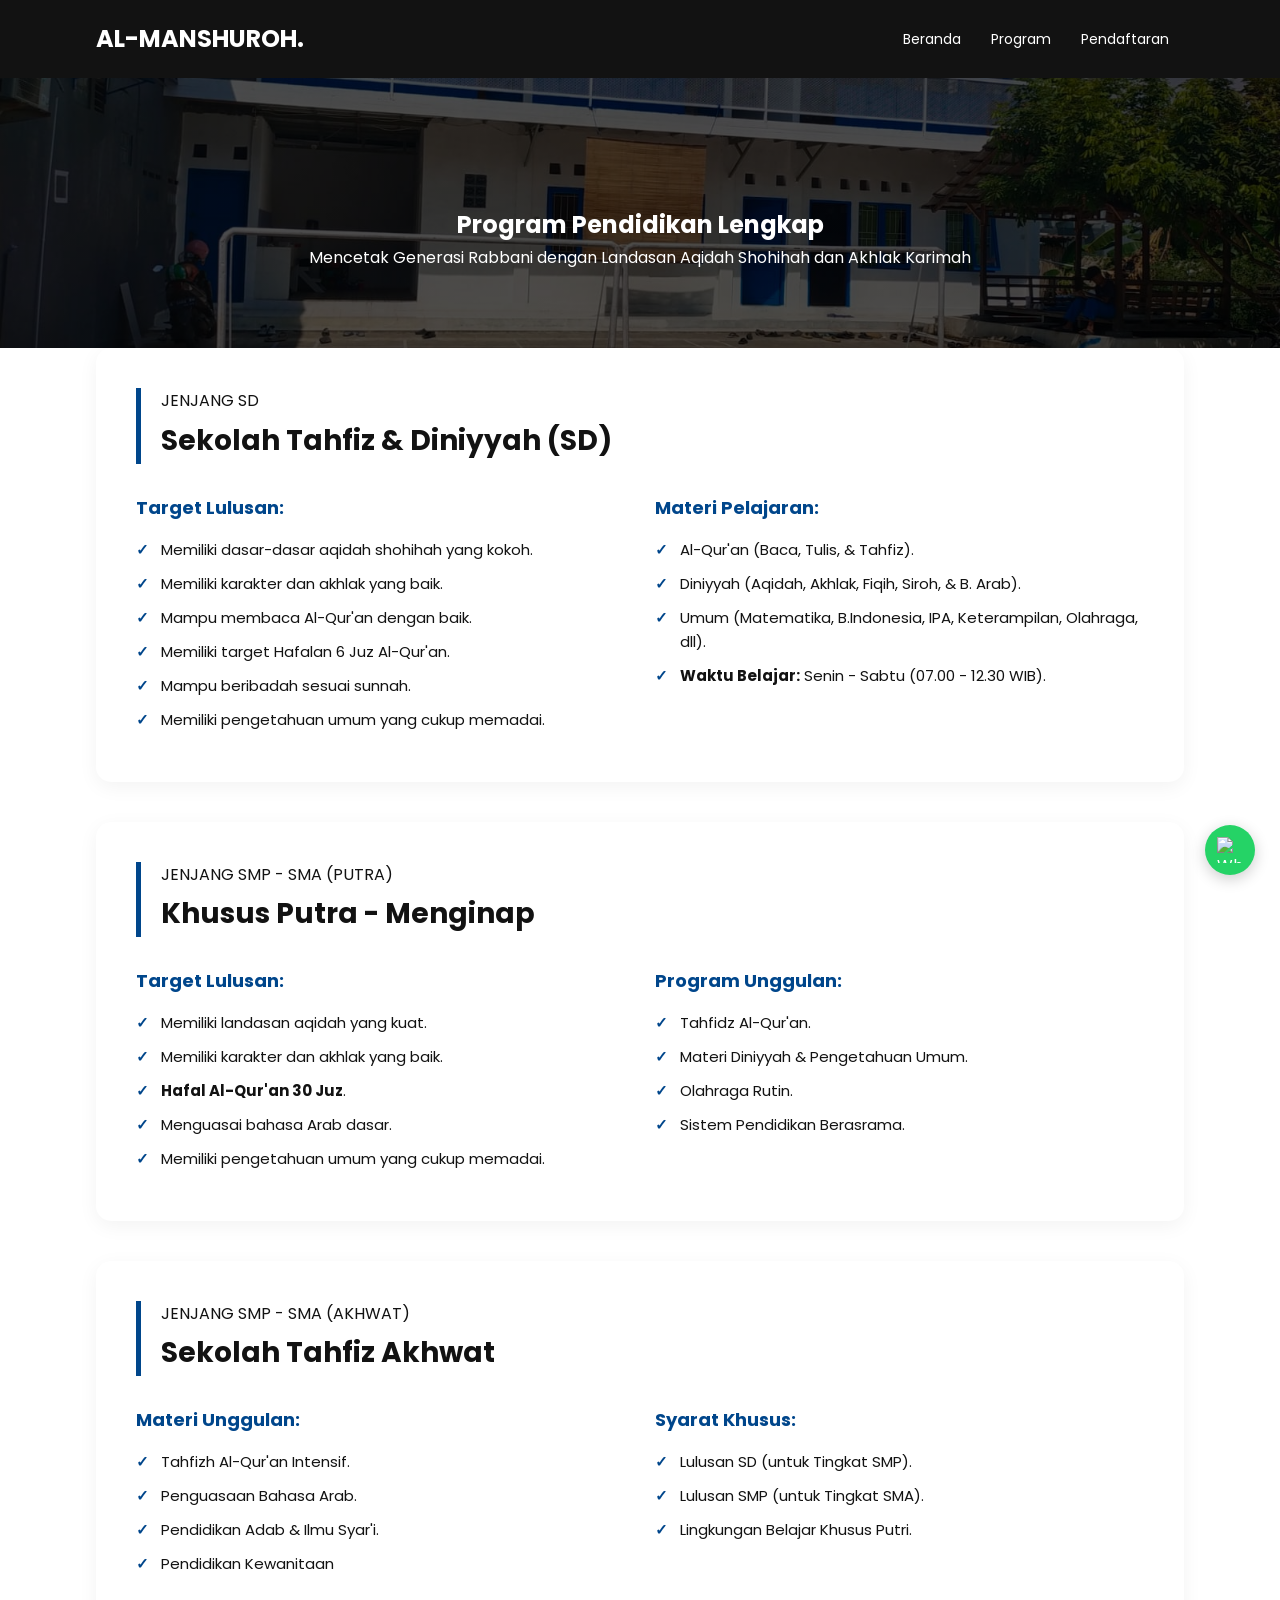
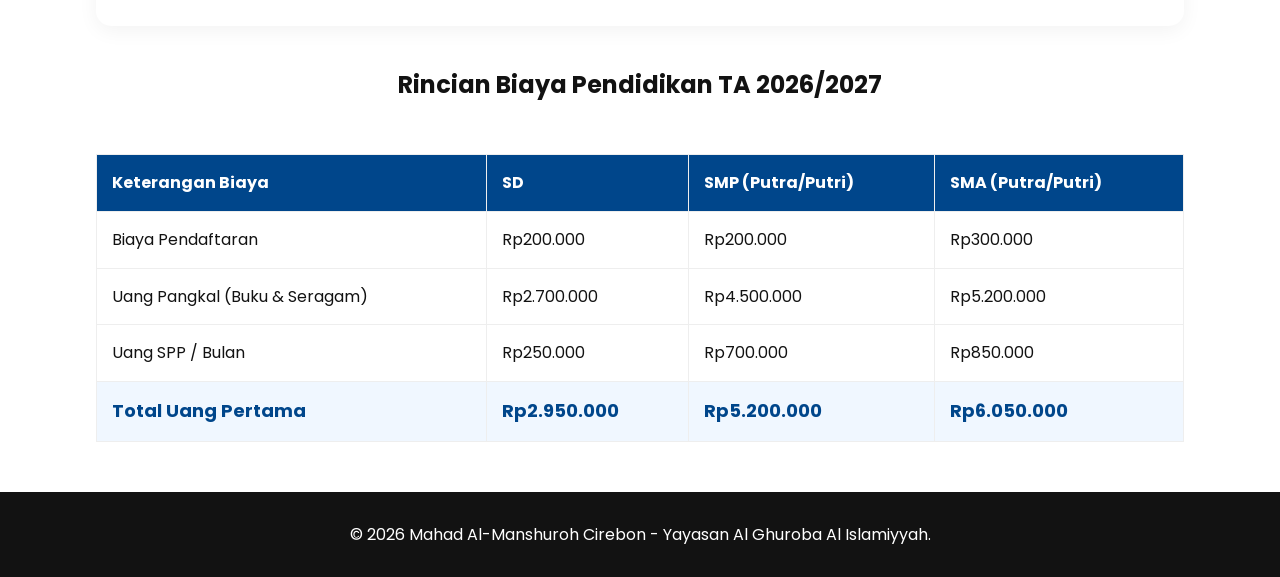
==== program.html @ 137e46ca "first commit" ====
<!DOCTYPE html>
<html lang="id">
<head>
    <meta charset="UTF-8">
    <meta name="viewport" content="width=device-width, initial-scale=1.0">
    <title>Program Pendidikan Lengkap | Mahad Al-Manshuroh</title>
    <link rel="stylesheet" href="style.css">
    <link href="https://fonts.googleapis.com/css2?family=Poppins:wght@300;400;600;700&display=swap" rel="stylesheet">
</head>
<body>

    <header>
        <nav class="container">
            <div class="logo">AL-MANSHUROH<span>.</span></div>
            <ul>
                <li><a href="index.html">Beranda</a></li>
                <li><a href="program.html" class="active">Program</a></li>
                <li><a href="pendaftaran.html">Pendaftaran</a></li>
            </ul>
        </nav>
    </header>

    <section class="sub-hero">
        <div class="container">
            <h1>Program Pendidikan Lengkap</h1>
            <p>Mencetak Generasi Rabbani dengan Landasan Aqidah Shohihah dan Akhlak Karimah</p>
        </div>
    </section>

    <section class="container program-detail">
        
        <div class="program-section">
            <div class="program-header">
                <span class="tag">JENJANG SD</span>
                <h2>Sekolah Tahfiz & Diniyyah (SD)</h2>
            </div>
            <div class="program-content-grid">
                <div class="info-card">
                    <h4>Target Lulusan:</h4>
                    <ul>
                        <li>Memiliki dasar-dasar aqidah shohihah yang kokoh.</li>
                        <li>Memiliki karakter dan akhlak yang baik.</li>
                        <li>Mampu membaca Al-Qur'an dengan baik.</li>
                        <li>Memiliki target Hafalan 6 Juz Al-Qur'an.</li>
                        <li>Mampu beribadah sesuai sunnah.</li>
                        <li>Memiliki pengetahuan umum yang cukup memadai.</li>
                    </ul>
                </div>
                <div class="info-card">
                    <h4>Materi Pelajaran:</h4>
                    <ul>
                        <li>Al-Qur'an (Baca, Tulis, & Tahfiz).</li>
                        <li>Diniyyah (Aqidah, Akhlak, Fiqih, Siroh, & B. Arab).</li>
                        <li>Umum (Matematika, B.Indonesia, IPA, Keterampilan, Olahraga, dll).</li>
                        <li><strong>Waktu Belajar:</strong> Senin - Sabtu (07.00 - 12.30 WIB).</li>
                    </ul>
                </div>
            </div>
        </div>

        <div class="program-section">
            <div class="program-header">
                <span class="tag">JENJANG SMP - SMA (PUTRA)</span>
                <h2>Khusus Putra - Menginap</h2>
            </div>
            <div class="program-content-grid">
                <div class="info-card">
                    <h4>Target Lulusan:</h4>
                    <ul>
                        <li>Memiliki landasan aqidah yang kuat.</li>
                        <li>Memiliki karakter dan akhlak yang baik.</li>
                        <li><strong>Hafal Al-Qur'an 30 Juz</strong>.</li>
                        <li>Menguasai bahasa Arab dasar.</li>
                        <li>Memiliki pengetahuan umum yang cukup memadai.</li>
                    </ul>
                </div>
                <div class="info-card">
                    <h4>Program Unggulan:</h4>
                    <ul>
                        <li>Tahfidz Al-Qur'an.</li>
                        <li>Materi Diniyyah & Pengetahuan Umum.</li>
                        <li>Olahraga Rutin.</li>
                        <li>Sistem Pendidikan Berasrama.</li>
                    </ul>
                </div>
            </div>
        </div>

        <div class="program-section">
            <div class="program-header">
                <span class="tag">JENJANG SMP - SMA (AKHWAT)</span>
                <h2>Sekolah Tahfiz Akhwat</h2>
            </div>
            <div class="program-content-grid">
                <div class="info-card">
                    <h4>Materi Unggulan:</h4>
                    <ul>
                        <li>Tahfizh Al-Qur'an Intensif.</li>
                        <li>Penguasaan Bahasa Arab.</li>
                        <li>Pendidikan Adab & Ilmu Syar'i.</li>
                        <li>Pendidikan Kewanitaan</li>
                    </ul>
                </div>
                <div class="info-card">
                    <h4>Syarat Khusus:</h4>
                    <ul>
                        <li>Lulusan SD (untuk Tingkat SMP).</li>
                        <li>Lulusan SMP (untuk Tingkat SMA).</li>
                        <li>Lingkungan Belajar Khusus Putri.</li>
                    </ul>
                </div>
            </div>
        </div>

        <div class="price-section">
            <h2 style="text-align: center; margin-bottom: 30px;">Rincian Biaya Pendidikan TA 2026/2027</h2>
            <div class="table-container">
                <table class="full-table">
                    <thead>
                        <tr>
                            <th>Keterangan Biaya</th>
                            <th>SD</th>
                            <th>SMP (Putra/Putri)</th>
                            <th>SMA (Putra/Putri)</th>
                        </tr>
                    </thead>
                    <tbody>
                        <tr>
                            <td>Biaya Pendaftaran</td>
                            <td>Rp200.000</td>
                            <td>Rp200.000</td>
                            <td>Rp300.000</td>
                        </tr>
                        <tr>
                            <td>Uang Pangkal (Buku & Seragam)</td>
                            <td>Rp2.700.000</td>
                            <td>Rp4.500.000</td>
                            <td>Rp5.200.000</td>
                        </tr>
                        <tr>
                            <td>Uang SPP / Bulan</td>
                            <td>Rp250.000</td>
                            <td>Rp700.000</td>
                            <td>Rp850.000</td>
                        </tr>
                        <tr class="total-row">
                            <td><strong>Total Uang Pertama</strong></td>
                            <td><strong>Rp2.950.000</strong></td>
                            <td><strong>Rp5.200.000</strong></td>
                            <td><strong>Rp6.050.000</strong></td>
                        </tr>
                    </tbody>
                </table>
            </div>
        </div>

    </section>

     <footer>
        <p>&copy; 2026 Mahad Al-Manshuroh Cirebon - Yayasan Al Ghuroba Al Islamiyyah.</p>
        <a href="https://wa.me/6289699423145?text=Assalamualaikum%20Admin%2C%20saya%20ingin%20tanya%20seputar%20pendaftaran%20di%20Mahad%20Al-Manshuroh"
            class="wa-float" target="_blank">
            <img src="https://upload.wikimedia.org/wikipedia/commons/6/6b/WhatsApp.svg" alt="WhatsApp">
            <span class="wa-text">Tanya Admin</span>
        </a>
    </footer>

</body>
</html>
---- style.css ----
/* ==========================================================================
   01. RESET & GENERAL STYLE
   ========================================================================== */
* {
    margin: 0;
    padding: 0;
    box-sizing: border-box;
    font-family: 'Poppins', sans-serif;
}

:root {
    --primary-blue: #00468b;
    --dark-black: #121212;
    --clean-white: #ffffff;
    --soft-gray: #f9f9f9;
}

body {
    background-color: var(--clean-white);
    color: var(--dark-black);
    line-height: 1.6;
    overflow-x: hidden; /* Fix Body Overflow (Mencegah scroll kanan yang bocor) */
}

.container {
    width: 85%;
    margin: auto;
    max-width: 1200px;
}


/* ==========================================================================
   02. HEADER & NAVIGATION
   ========================================================================== */
header {
    background: var(--dark-black);
    padding: 20px 0;
    position: sticky;
    top: 0;
    z-index: 1000;
}

nav {
    display: flex;
    justify-content: space-between;
    align-items: center;
}

.logo {
    color: var(--clean-white);
    font-size: 24px;
    font-weight: 700;
    transition: 0.5s;
}

.logo:hover {
    color: var(--primary-blue);
    transition: 0.5s;
}

nav ul {
    display: flex;
    list-style: none;
}

nav ul li a {
    color: var(--clean-white);
    text-decoration: none;
    margin: 0 15px;
    font-size: 14px;
    transition: 0.3s;
}

nav ul li a:hover {
    color: var(--primary-blue);
}


/* ==========================================================================
   03. HERO SECTION & BUTTONS
   ========================================================================== */
.hero {
    background: linear-gradient(rgba(0,0,0,0.7), rgba(0,0,0,0.7)), url('image/2.jpeg') no-repeat center center/cover;
    height: 90vh;
    display: flex;
    align-items: center;
    color: var(--clean-white);
}

.hero-content h1 {
    font-size: 50px;
    margin: 10px 0;
}

.hero-content h1 span {
    color: var(--primary-blue);
    transition: 0.3s; /* Biar pas kursor lepas tetep smooth */
    display: inline-block; /* Opsional: biar bisa dikasih efek gerak dikit */
}

.hero-content h1 span:hover {
    color: white;
    transition-duration: 0.2s; /* Pas kursor nempel lebih cepet dikit */
}

.hero-btns {
    margin-top: 25px;
}

/* Buttons */
.btn-primary {
    background: var(--primary-blue);
    color: white;
    padding: 12px 25px;
    text-decoration: none;
    border-radius: 5px;
    display: inline-block;
    transition: 0.3s;
}

.btn-outline {
    border: 1px solid white;
    color: white;
    padding: 12px 25px;
    text-decoration: none;
    border-radius: 5px;
    margin-left: 10px;
    transition: 0.3s;
}

.btn-primary:hover { opacity: 0.8; }
.btn-outline:hover { background: white; color: black; }


/* ==========================================================================
   04. INFO CARDS
   ========================================================================== */
.info-cards {
    display: grid;
    grid-template-columns: repeat(3, 1fr);
    gap: 20px;
    margin-top: -50px; /* Floating effect */
}

.card {
    background: white;
    padding: 40px 30px;
    box-shadow: 0 10px 30px rgba(0,0,0,0.1);
    border-radius: 8px;
    text-align: left;
    border-bottom: 4px solid var(--primary-blue);
}

.card .number {
    font-size: 40px;
    font-weight: 700;
    color: #8a8989;
    display: block;
}


/* ==========================================================================
   05. VISI MISI SECTION
   ========================================================================== */
.visi-misi {
    padding: 100px 0;
    display: flex;
    gap: 50px;
    align-items: center;
}

.visi-img .img-box {
    width: 450px;
    height: 500px;
    background: #ccc;
    border-radius: 20px;
    background-image: url('image/13.png');
    background-size: cover;
}

.visi-text h5 { color: var(--primary-blue); }
.visi-text h2 { font-size: 36px; margin: 10px 0; }

.target-list {
    list-style: none;
    margin: 20px 0;
}

.target-list li {
    background: var(--soft-gray);
    margin-bottom: 10px;
    padding: 15px;
    border-left: 5px solid var(--primary-blue);
}


/* ==========================================================================
   06. LIST, INFO, & GENERAL STYLING
   ========================================================================== */
.mini-list {
    list-style: none;
    margin-top: 10px;
    font-size: 13px;
    color: #555;
}

.mini-list li::before {
    content: "✓ ";
    color: var(--primary-blue);
    font-weight: bold;
}

.doc-list {
    padding-left: 20px;
    margin-top: 10px;
}

.doc-list li {
    margin-bottom: 5px;
    font-size: 14px;
}

.info-group h4 {
    border-bottom: 2px solid var(--primary-blue);
    display: inline-block;
    margin-bottom: 10px;
}

.reg-info h5 {
    color: var(--primary-blue);
    letter-spacing: 1px;
}


/* ==========================================================================
   07. PROGRAM DETAIL SECTION
   ========================================================================== */
.sub-hero {
    background: linear-gradient(rgba(0,0,0,0.7), rgba(0,0,0,0.7)), url('image/6.jpeg') no-repeat center center/cover;
    height: 30vh;
    display: flex;
    align-items: center;
    color: var(--clean-white);
}

.sub-hero .container {
    text-align: center;
    padding-top: 50px;
}

.program-section {
    background: #fff;
    padding: 40px;
    margin-bottom: 40px;
    border-radius: 15px;
    box-shadow: 0 5px 20px rgba(0,0,0,0.05);
}

.program-header {
    border-left: 5px solid var(--primary-blue);
    padding-left: 20px;
    margin-bottom: 30px;
}

.program-header h2 {
    font-size: 28px;
    margin-top: 5px;
}

.program-content-grid {
    display: grid;
    grid-template-columns: 1fr 1fr;
    gap: 30px;
}

.info-card h4 {
    color: var(--primary-blue);
    margin-bottom: 15px;
    font-size: 18px;
}

.info-card ul {
    list-style: none;
}

.info-card ul li {
    margin-bottom: 10px;
    font-size: 15px;
    position: relative;
    padding-left: 25px;
}

.info-card ul li::before {
    content: "✓";
    position: absolute;
    left: 0;
    color: var(--primary-blue);
    font-weight: bold;
}

/* Price Table */
.table-container {
    overflow-x: auto;
}

.full-table {
    width: 100%;
    border-collapse: collapse;
    background: white;
    margin-top: 20px;
}

.full-table th, .full-table td {
    padding: 15px;
    border: 1px solid #eee;
    text-align: left;
}

.full-table th {
    background: var(--primary-blue);
    color: white;
}

.total-row {
    background: #f0f7ff;
}

.total-row td {
    font-size: 18px;
    color: var(--primary-blue);
}


/* ==========================================================================
   08. PENDAFTARAN (REGISTRATION) SECTION
   ========================================================================== */
.sub-hero2 {
    background: linear-gradient(rgba(0,0,0,0.7), rgba(0,0,0,0.7)), url('image/12.jpeg') no-repeat center center/cover;
    height: 30vh;
    display: flex;
    align-items: center;
    color: var(--clean-white);
}

.sub-hero2 .container {
    text-align: center;
    padding-top: 50px;
}

.sub-hero2 .container h4 {
     color: var(--primary-blue); letter-spacing: 2px;
}

/* Cost Cards Layout */
.cost-cards {
    display: grid;
    grid-template-columns: repeat(3, 1fr);
    gap: 20px;
    margin-top: 40px;
    margin-bottom: 40px;
}

.cost-card {
    background: white;
    border-radius: 12px;
    overflow: hidden;
    box-shadow: 0 5px 15px rgba(0,0,0,0.08);
    border: 1px solid #eee;
    transition: 0.3s;
}

.cost-card:hover { transform: translateY(-5px); }

.card-head {
    background: var(--primary-blue);
    color: white;
    padding: 15px;
    text-align: center;
    font-weight: bold;
    font-size: 18px;
}

.card-body { padding: 25px; }
.card-body hr { margin: 15px 0; border: 0; border-top: 1px solid #eee; }

.card-body ul {
    list-style: none;
    margin-bottom: 20px;
}

.card-body ul li {
    font-size: 14px;
    margin-bottom: 8px;
    color: #666;
}

.total-box {
    background: var(--soft-gray);
    padding: 15px;
    border-radius: 8px;
    text-align: center;
}

.total-box span { font-size: 12px; color: #888; display: block; }
.total-box p { font-size: 20px; font-weight: 700; color: var(--primary-blue); }

.contact-box {
    margin-top: 30px;
    padding: 20px;
    background: #eef4f9;
    border-radius: 8px;
    border-left: 4px solid var(--primary-blue);
}

/* Container Utama Pendaftaran */
.registration-box {
    display: grid;
    grid-template-columns: 1fr 1fr; /* Bagi dua kiri-kanan */
    gap: 50px;
    padding: 50px 0;
    align-items: start;
}

/* Styling Formulir */
.reg-form {
    background: #ffffff;
    padding: 40px;
    border-radius: 15px;
    box-shadow: 0 10px 30px rgba(0,0,0,0.1); /* Kasih shadow biar timbul */
    border: 1px solid #eee;
}

.reg-form h3 {
    margin-bottom: 25px;
    color: var(--dark-black);
    font-weight: 700;
    border-bottom: 2px solid var(--primary-blue);
    display: inline-block;
    padding-bottom: 5px;
}

/* Grouping Input */
.form-group {
    margin-bottom: 20px;
    text-align: left;
}

.form-group label {
    display: block;
    margin-bottom: 8px;
    font-weight: 600;
    color: #444;
    font-size: 14px;
}

/* Input, Select, & Textarea */
.form-group input, 
.form-group select {
    width: 100%;
    padding: 12px 15px;
    border: 1px solid #ddd;
    border-radius: 8px;
    font-family: 'Poppins', sans-serif;
    font-size: 14px;
    transition: all 0.3s ease;
    background-color: #f9f9f9;
}

.form-group input:focus, 
.form-group select:focus {
    outline: none;
    border-color: var(--primary-blue);
    background-color: #fff;
    box-shadow: 0 0 0 3px rgba(0, 123, 255, 0.1); /* Efek glowing pas diklik */
}

/* Tombol Submit */
.btn-submit {
    width: 100%;
    padding: 15px;
    background: var(--primary-blue);
    color: white;
    border: none;
    border-radius: 8px;
    cursor: pointer;
    font-weight: 700;
    font-size: 16px;
    transition: background 0.3s ease, transform 0.2s ease;
    margin-top: 10px;
}

.btn-submit:hover {
    background: #0056b3; /* Warna biru lebih gelap saat hover */
    transform: translateY(-2px);
}


/* ==========================================================================
   09. ABOUT PAGE STYLES
   ========================================================================== */
.about-hero {
    background: linear-gradient(rgba(0,0,0,0.7), rgba(0,0,0,0.7)), url('image/8.jpeg') no-repeat center center/cover;
    color: white;
    padding: 80px 0;
    text-align: center;
}

.about-content { padding: 80px 0; }

.about-grid {
    display: grid;
    grid-template-columns: 2fr 1fr;
    gap: 50px;
    align-items: center;
}

.stat-box {
    background: var(--soft-gray);
    padding: 30px;
    margin-bottom: 20px;
    border-radius: 12px;
    text-align: center;
    border-top: 4px solid var(--primary-blue);
}

.stat-box h3 { font-size: 32px; color: var(--primary-blue); }


/* ==========================================================================
   10. GALLERY STYLES
   ========================================================================== */
.gallery-section {
    background: #f4f4f4;
    padding: 80px 0;
}

.gallery-grid {
    display: grid;
    grid-template-columns: repeat(auto-fit, minmax(300px, 1fr));
    gap: 20px;
}

.gallery-item {
    position: relative;
    height: 250px;
    overflow: hidden;
    border-radius: 12px;
    box-shadow: 0 5px 15px rgba(0,0,0,0.1);
}

.gallery-item img {
    width: 100%;
    height: 100%;
    object-fit: cover;
    transition: transform var(--transition-slow);
}

.gallery-item:hover img {
    transform: scale(1.1);
}

.overlay {
    position: absolute;
    bottom: -100%;
    left: 0;
    width: 100%;
    background: rgba(0, 70, 139, 0.8);
    color: white;
    padding: 15px;
    text-align: center;
    transition: 0.4s;
    font-weight: 600;
}

.gallery-item:hover .overlay {
    bottom: 0;
}


/* ==========================================================================
   11. WHATSAPP FLOATING SLIDE EFFECT
   ========================================================================== */
.wa-float {
    position: fixed;
    bottom: 25px;
    right: 25px;
    background-color: #25d366;
    color: white;
    padding: 12px; /* Ukuran awal pas cuma logo (bulet) */
    border-radius: 50px;
    display: flex;
    align-items: center;
    text-decoration: none;
    box-shadow: 0 4px 15px rgba(0,0,0,0.2);
    z-index: 9999;
    transition: all 0.5s cubic-bezier(0.175, 0.885, 0.32, 1.275); /* Efek mantul dikit */
    overflow: hidden; /* Biar tulisan yg sembunyi gak kelihatan */
    max-width: 50px; /* Lebar awal cuma cukup buat icon */
}

.wa-float img {
    width: 26px;
    height: 26px;
    min-width: 26px; /* Biar icon gak kegencet pas animasi */
}

.wa-text {
    white-space: nowrap;
    font-weight: 600;
    font-size: 14px;
    opacity: 0;
    margin-left: 0;
    transition: all 0.5s ease;
    max-width: 0; /* Sembunyi total */
}

/* Hover State */
.wa-float:hover {
    max-width: 200px; /* Memanjang ke samping */
    padding-right: 25px; /* Kasih ruang buat tulisan */
    background-color: #128c7e;
}

.wa-float:hover .wa-text {
    opacity: 1;
    margin-left: 10px; /* Muncul dari balik logo */
    max-width: 150px;
}


/* ==========================================================================
   12. FOOTER SECTION
   ========================================================================== */
footer {
    background: var(--dark-black);
    color: white;
    text-align: center;
    padding: 30px 0;
    margin-top: 50px;
}


/* ==========================================================================
   13. GLOBAL RESPONSIVE MEDIA QUERIES
   ========================================================================== */

/* --- Tablet & Laptop Kecil (Max 1024px) --- */
@media (max-width: 1024px) {
    .container {
        width: 92%;
    }
    .about-grid, .registration-box {
        gap: 30px;
    }
}

/* --- Mobile Lama / Warisan dari Kode Awal (Max 768px) --- */
@media (max-width: 768px) {
    .registration-box {
        flex-direction: column;
    }
    .program-grid {
        grid-template-columns: 1fr;
    }
}

/* --- Mobile Utama (HP Gede & Tablet Portrait - Max 768px) --- */
@media (max-width: 768px) {
    /* Header & Nav */
    nav {
        flex-direction: column;
        gap: 15px;
        text-align: center;
    }
    nav ul li a {
        margin: 0 10px;
    }

    /* Hero Section */
    .hero {
        height: auto;
        padding: 100px 0;
    }
    .hero-content h1 {
        font-size: 35px;
    }

    /* Layout Grids (Jadi 1 Kolom) */
    .info-cards, 
    .program-content-grid, 
    .registration-box, 
    .about-grid,
    .visi-misi {
        grid-template-columns: 1fr;
        flex-direction: column;
        gap: 30px;
    }

    /* Visi Misi Fix */
    .visi-misi {
        text-align: center;
    }
    .visi-img .img-box {
        width: 100%;
        height: 350px;
        margin: auto;
    }

    /* Info Cards Position */
    .info-cards {
        margin-top: 20px;
    }

    /* Buttons */
    .btn-outline {
        margin-left: 0;
        margin-top: 10px;
        display: block;
    }
    
    /* Responsive Program */
    .program-content-grid {
        grid-template-columns: 1fr;
    }
    
    /* Responsif Form Pendaftaran */
    .registration-box {
        grid-template-columns: 1fr; /* Jadi tumpuk atas-bawah kalau di HP */
        gap: 30px;
    }
    .reg-form {
        padding: 25px;
    }
    
    /* Responsive About Page */
    .about-grid {
        grid-template-columns: 1fr;
        text-align: center;
    }
    
    /* WA Float Mobile Fix */
    .wa-float:hover {
        max-width: 50px;
        padding-right: 12px;
    }
    .wa-text {
        display: none;
    }
}

/* --- Mobile Kecil (HP - Max 480px) --- */
@media (max-width: 480px) {
    /* Font Resize */
    .hero-content h1 {
        font-size: 28px;
    }
    .visi-text h2 {
        font-size: 26px;
    }

    /* Card & Table Padding */
    .card, .reg-form {
        padding: 20px;
    }
    .full-table th, .full-table td {
        padding: 10px;
        font-size: 12px;
    }

    /* Cost Cards (Paksa 1 Kolom) */
    .cost-cards {
        grid-template-columns: 1fr;
    }

    /* WA Float Mobile Fix */
    .wa-float:hover {
        max-width: 50px; /* Matikan animasi slide di HP biar gak nutupin layar */
        padding-right: 12px;
    }
    .wa-text {
        display: none;
    }

    .sub-hero2 .container {
        font-size: 12px;
        text-align: center  ;
    }
}
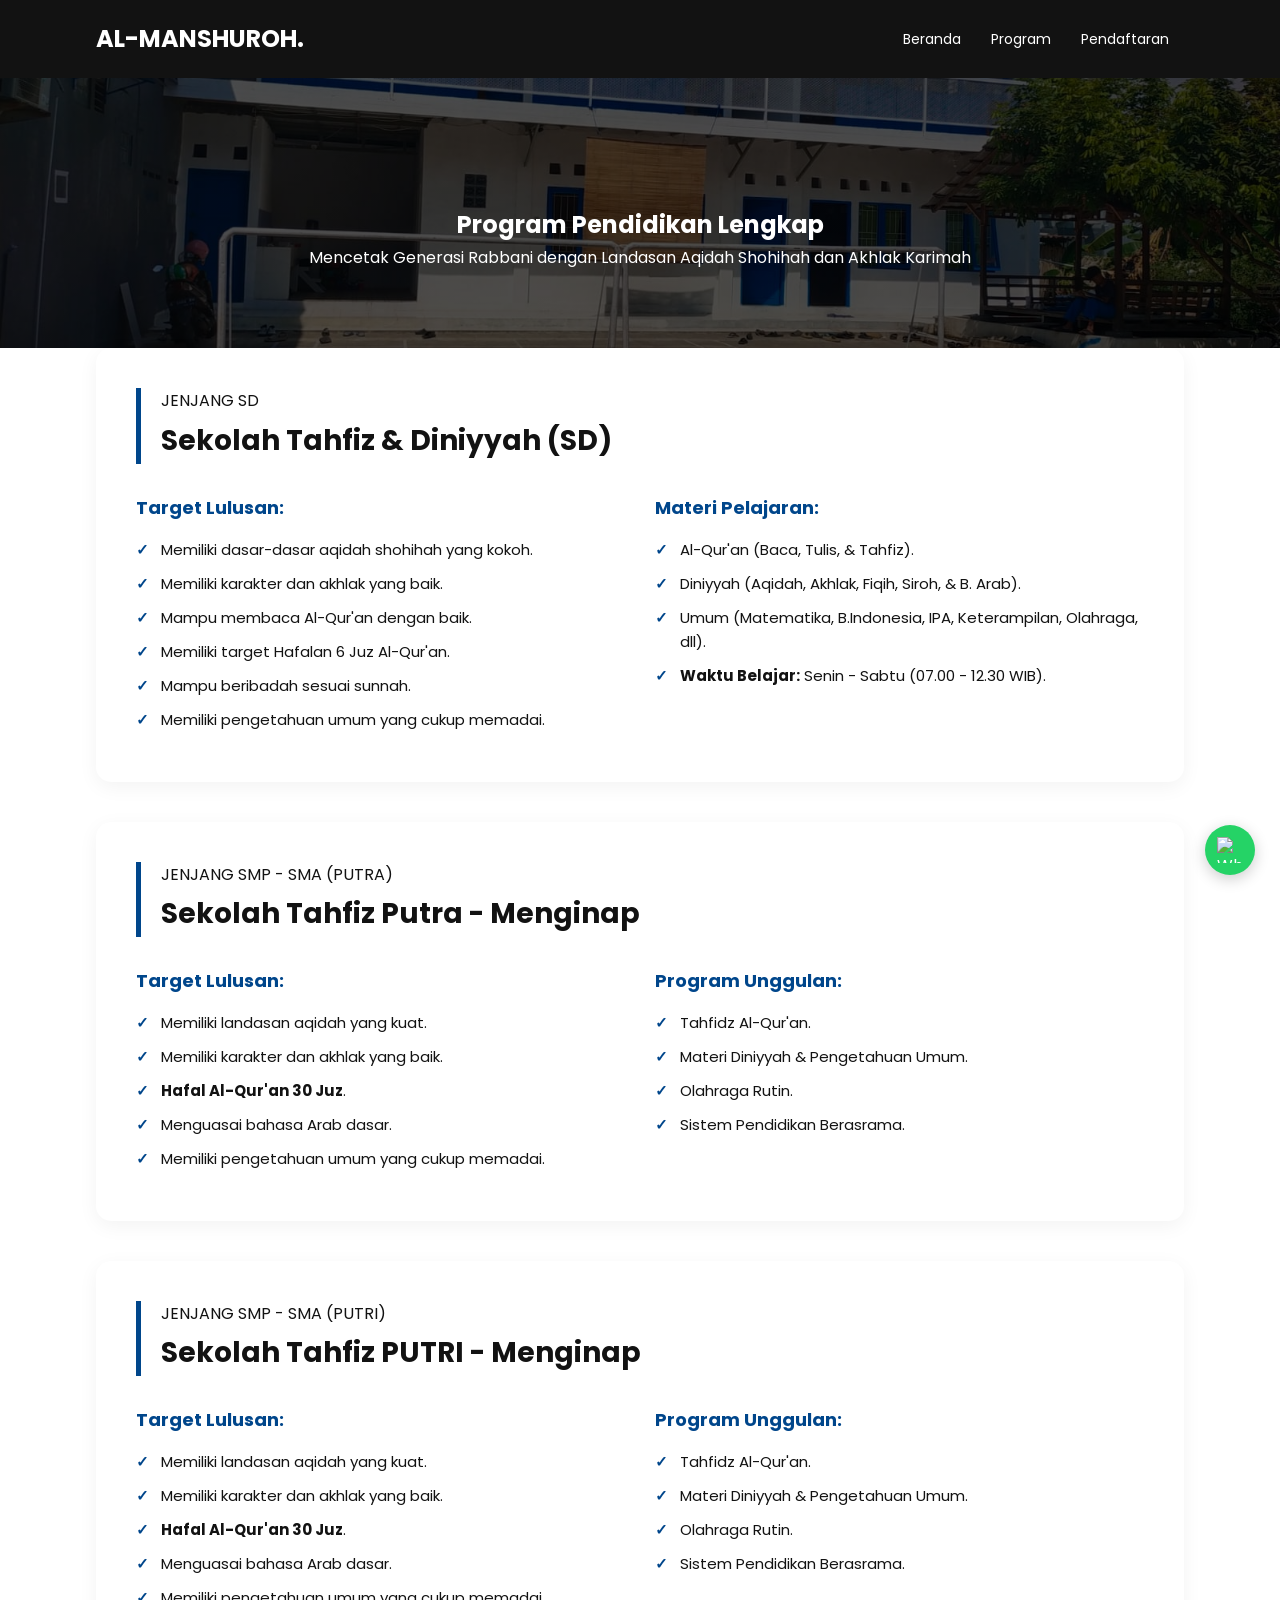
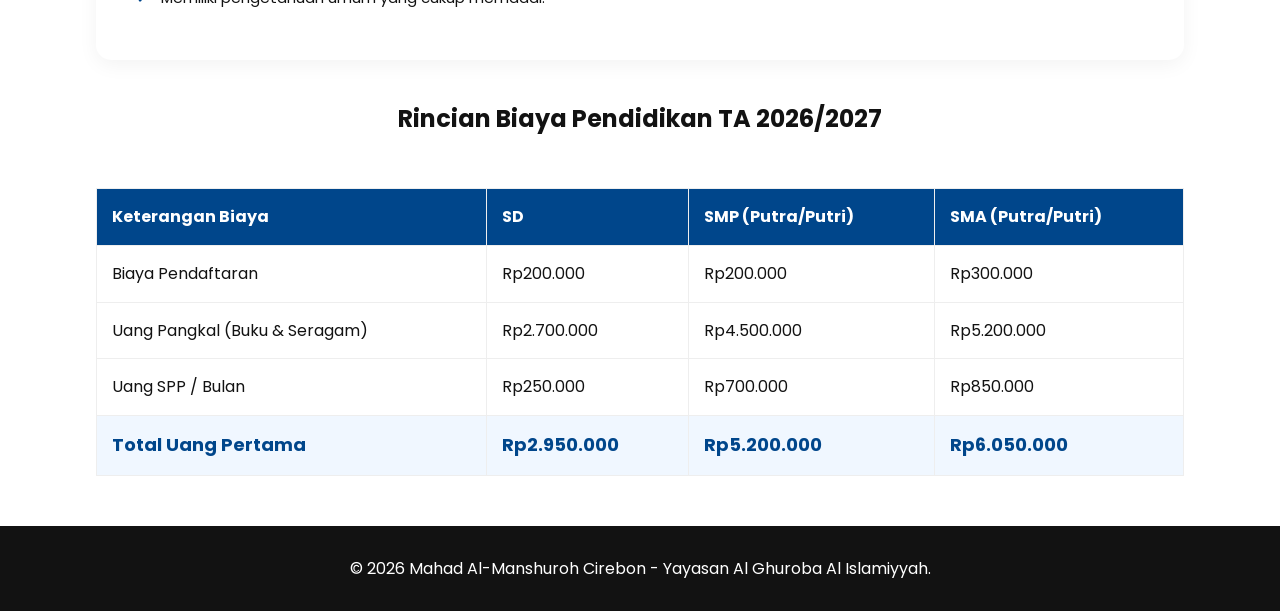
==== commit b441fcb1: "first" ====
--- a/program.html
+++ b/program.html
@@ -61,7 +61,7 @@
         <div class="program-section">
             <div class="program-header">
                 <span class="tag">JENJANG SMP - SMA (PUTRA)</span>
-                <h2>Khusus Putra - Menginap</h2>
+                <h2>Sekolah Tahfiz Putra - Menginap</h2>
             </div>
             <div class="program-content-grid">
                 <div class="info-card">
@@ -88,25 +88,27 @@
 
         <div class="program-section">
             <div class="program-header">
-                <span class="tag">JENJANG SMP - SMA (AKHWAT)</span>
-                <h2>Sekolah Tahfiz Akhwat</h2>
+                <span class="tag">JENJANG SMP - SMA (PUTRI)</span>
+                <h2>Sekolah Tahfiz PUTRI - Menginap</h2>
             </div>
             <div class="program-content-grid">
                 <div class="info-card">
-                    <h4>Materi Unggulan:</h4>
+                    <h4>Target Lulusan:</h4>
                     <ul>
-                        <li>Tahfizh Al-Qur'an Intensif.</li>
-                        <li>Penguasaan Bahasa Arab.</li>
-                        <li>Pendidikan Adab & Ilmu Syar'i.</li>
-                        <li>Pendidikan Kewanitaan</li>
+                        <li>Memiliki landasan aqidah yang kuat.</li>
+                        <li>Memiliki karakter dan akhlak yang baik.</li>
+                        <li><strong>Hafal Al-Qur'an 30 Juz</strong>.</li>
+                        <li>Menguasai bahasa Arab dasar.</li>
+                        <li>Memiliki pengetahuan umum yang cukup memadai.</li>
                     </ul>
                 </div>
                 <div class="info-card">
-                    <h4>Syarat Khusus:</h4>
+                    <h4>Program Unggulan:</h4>
                     <ul>
-                        <li>Lulusan SD (untuk Tingkat SMP).</li>
-                        <li>Lulusan SMP (untuk Tingkat SMA).</li>
-                        <li>Lingkungan Belajar Khusus Putri.</li>
+                        <li>Tahfidz Al-Qur'an.</li>
+                        <li>Materi Diniyyah & Pengetahuan Umum.</li>
+                        <li>Olahraga Rutin.</li>
+                        <li>Sistem Pendidikan Berasrama.</li>
                     </ul>
                 </div>
             </div>
